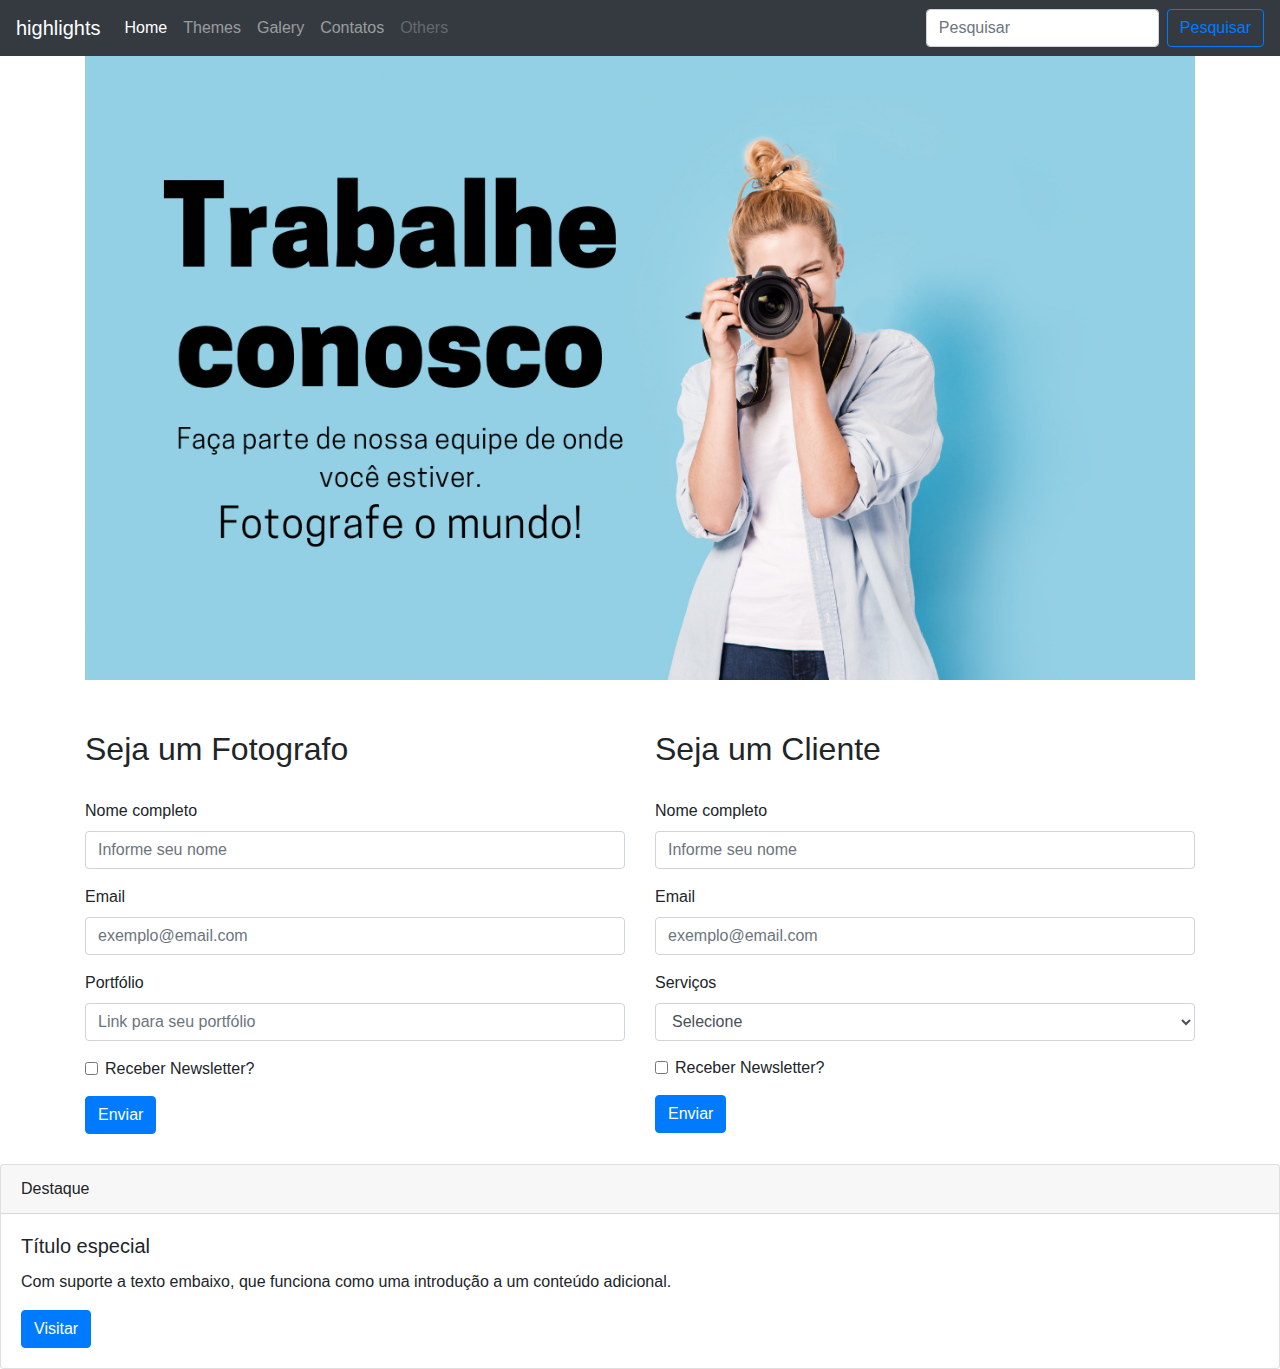
==== contacts.html @ 665ad86c "Primeiro commit" ====
<!DOCTYPE html>
<html lang="pt-br">

<head>
    <meta charset="UTF-8">
    <meta name="viewport" content="width=device-width, initial-scale=1.0">
    <title>Highlights</title>
    <link rel="stylesheet" href="./css/bootstrap.min.css">
</head>

<body>
    <header>
        <nav class="navbar navbar-expand-lg navbar-dark bg-dark">
            <a class="navbar-brand" href="index.html">highlights</a>
            <button class="navbar-toggler" type="button" data-toggle="collapse" data-target="#conteudoNavbarSuportado"
                aria-controls="conteudoNavbarSuportado" aria-expanded="false" aria-label="Alterna navegação">
                <span class="navbar-toggler-icon"></span>
            </button>

            <div class="collapse navbar-collapse" id="conteudoNavbarSuportado">
                <ul class="navbar-nav mr-auto">
                    <li class="nav-item active">
                        <a class="nav-link" href="index.html">Home <span class="sr-only">(página atual)</span></a>
                    </li>
                    <li class="nav-item">
                        <a class="nav-link" href="#">Themes</a>
                    </li>
                    <li class="nav-item">
                        <a class="nav-link" href="#">Galery</a>
                    </li>
                    <li class="nav-item">
                        <a class="nav-link" href="contacts.html">Contatos</a>
                    </li>
                    <!-- <li class="nav-item dropdown">
                        <a class="nav-link dropdown-toggle" href="#" id="navbarDropdown" role="button"
                            data-toggle="dropdown" aria-haspopup="true" aria-expanded="false">
                            Dropdown
                        </a>
                        <div class="dropdown-menu" aria-labelledby="navbarDropdown">
                            <a class="dropdown-item" href="#">Ação</a>
                            <a class="dropdown-item" href="#">Outra ação</a>
                            <div class="dropdown-divider"></div>
                            <a class="dropdown-item" href="#">Algo mais aqui</a>
                        </div> -->
                    </li>
                    <li class="nav-item">
                        <a class="nav-link disabled" href="#">Others</a>
                    </li>
                </ul>
                <form class="form-inline my-2 my-lg-0">
                    <input class="form-control mr-sm-2" type="search" placeholder="Pesquisar" aria-label="Pesquisar">
                    <button class="btn btn-outline-primary my-2 my-sm-0" type="submit">Pesquisar</button>
                </form>
            </div>
        </nav>
    </header>


    <div class="container">
        <img src="./img/background.png" alt="">

        <div class="row">

            <div class="col-sm">
                <h2>Seja um Fotografo</h2>
                <form method="POST" action="/" id="formBoot">
                    <div class="form-group">
                        <label for="nomeBoot">Nome completo</label>
                        <input type="text" class="form-control" id="nomeBoot" name="nomeBoot"
                            placeholder="Informe seu nome">
                    </div>

                    <div class="form-group">
                        <label for="emailBoot">Email</label>
                        <input type="email" class="form-control" id="emailBoot" name="emalBoot"
                            placeholder="exemplo@email.com">
                    </div>



                    <div class="form-group">
                        <label for="linkBoot">Portfólio</label>
                        <input type="text" class="form-control" id="linkBoot" name="linkBoot"
                            placeholder="Link para seu portfólio">
                    </div>
                    <div class="form-check">
                        <input class="form-check-input" type="checkbox" value="" id="defaultCheck1">
                        <label class="form-check-label" for="defaultCheck1">
                          Receber Newsletter?</label>
                      </div>

                    <button type="submit" class="btn btn-primary">Enviar</button>
                </form>
            </div>

            <div class="col-sm">
                <h2>Seja um Cliente</h2>
                <form method="POST" action="/" id="formBoot">
                    <div class="form-group">
                        <label for="nomeBoot">Nome completo</label>
                        <input type="text" class="form-control" id="nomeBoot" name="nomeBoot"
                            placeholder="Informe seu nome">
                    </div>

                    <div class="form-group">
                        <label for="emailBoot">Email</label>
                        <input type="email" class="form-control" id="emailBoot" name="emalBoot"
                            placeholder="exemplo@email.com">
                    </div>

                    <div class="serv">
                        <label for="planosBoot">Serviços</label>
                        <select class="form-control" id="planosBoot" name="planosBoot">
                            <option selected>Selecione</option>
                            <option value="1">Planos anuais</option>
                            <option value="2">Unico serviço</option>
                        </select>
                    </div>
                    <div class="form-check">
                        <input class="form-check-input" type="checkbox" value="" id="defaultCheck1">
                        <label class="form-check-label" for="defaultCheck1">
                          Receber Newsletter?</label>
                      </div>

                    <button type="submit" class="btn btn-primary">Enviar</button>

                </form>
            </div>

        </div>
        <!--row-->
    </div>
    <!--container-->

    <footer>
        <div class="card">
            <div class="card-header">
                Destaque
            </div>
            <div class="card-body">
                <h5 class="card-title">Título especial</h5>
                <p class="card-text">Com suporte a texto embaixo, que funciona como uma introdução a um conteúdo
                    adicional.</p>
                <a href="#" class="btn btn-primary">Visitar</a>
            </div>
        </div>
    </footer>

    <script src="./js/jquery-3.5.1.min.js"></script>
    <script src="./js/popper.min.js"></script>
    <script src="./js/bootstrap.min.js"></script>
</body>

</html>
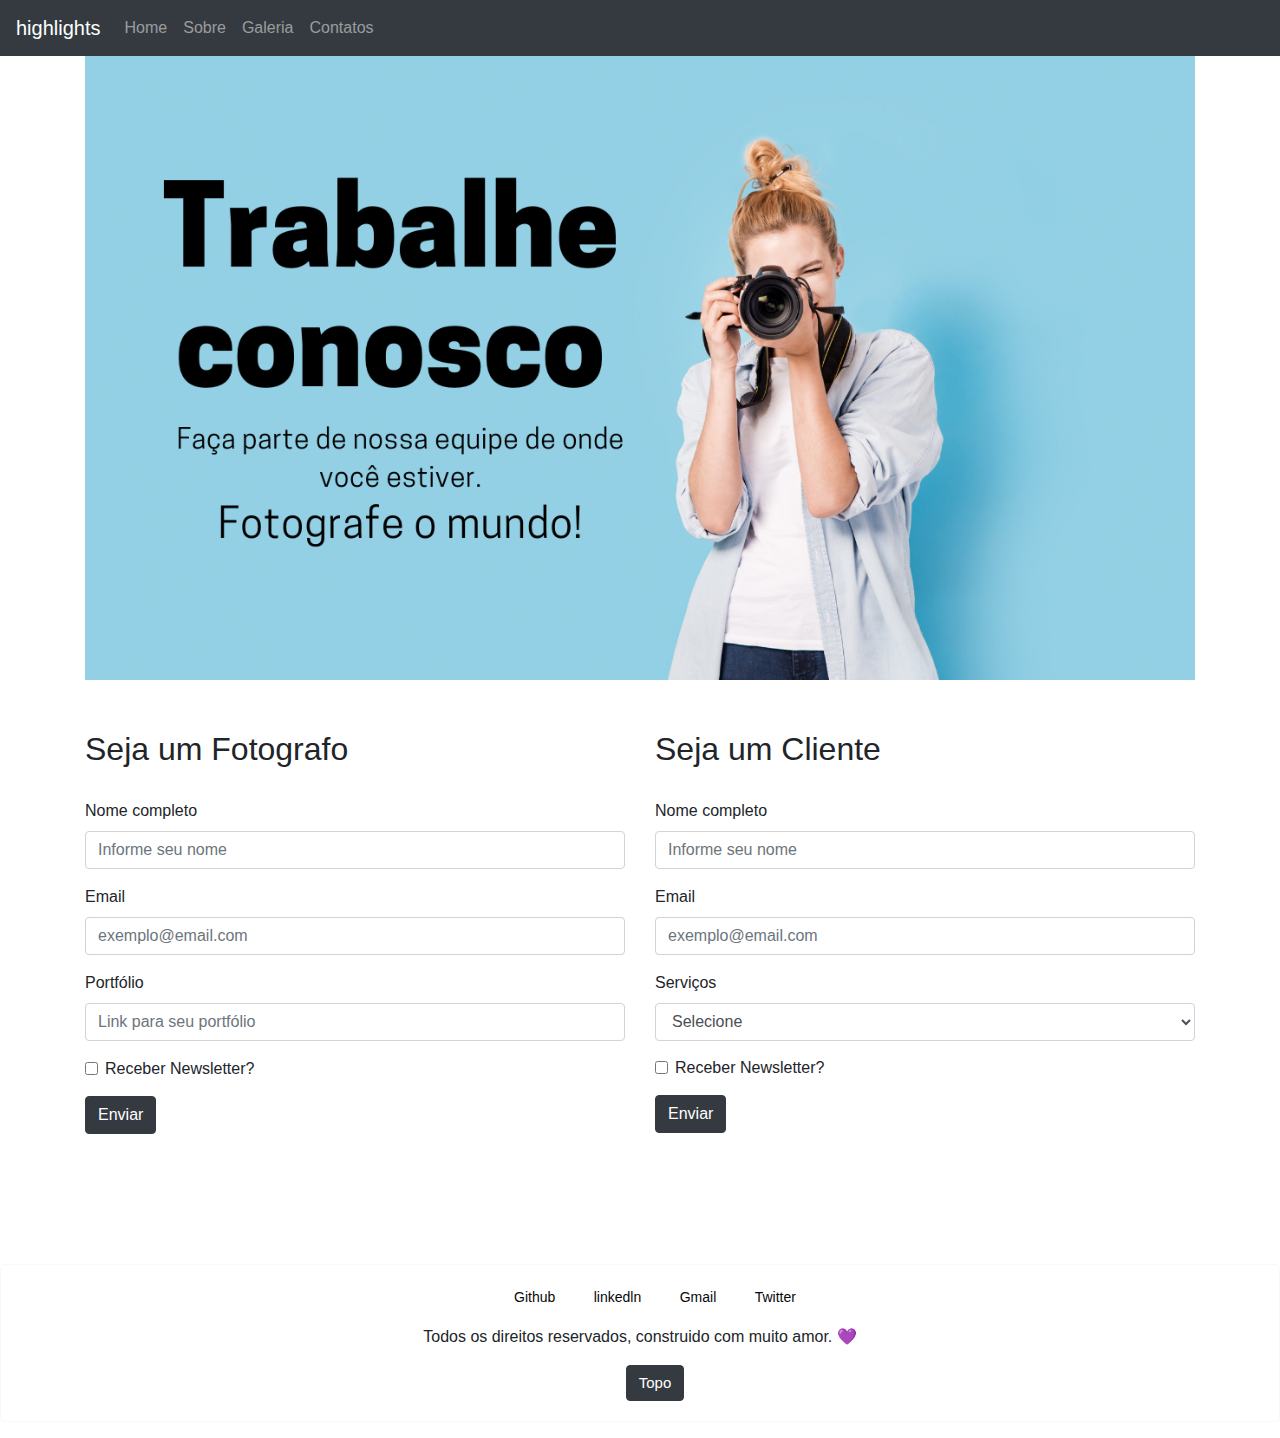
==== commit 26aaa07d: "adicionando conteudo" ====
--- a/contacts.html
+++ b/contacts.html
@@ -19,38 +19,19 @@
 
             <div class="collapse navbar-collapse" id="conteudoNavbarSuportado">
                 <ul class="navbar-nav mr-auto">
-                    <li class="nav-item active">
-                        <a class="nav-link" href="index.html">Home <span class="sr-only">(página atual)</span></a>
+                    <li class="nav-item">
+                        <a class="nav-link" href="index.html">Home</a>
                     </li>
                     <li class="nav-item">
-                        <a class="nav-link" href="#">Themes</a>
+                        <a class="nav-link" href="#">Sobre</a>
                     </li>
                     <li class="nav-item">
-                        <a class="nav-link" href="#">Galery</a>
+                        <a class="nav-link" href="#">Galeria</a>
                     </li>
                     <li class="nav-item">
                         <a class="nav-link" href="contacts.html">Contatos</a>
                     </li>
-                    <!-- <li class="nav-item dropdown">
-                        <a class="nav-link dropdown-toggle" href="#" id="navbarDropdown" role="button"
-                            data-toggle="dropdown" aria-haspopup="true" aria-expanded="false">
-                            Dropdown
-                        </a>
-                        <div class="dropdown-menu" aria-labelledby="navbarDropdown">
-                            <a class="dropdown-item" href="#">Ação</a>
-                            <a class="dropdown-item" href="#">Outra ação</a>
-                            <div class="dropdown-divider"></div>
-                            <a class="dropdown-item" href="#">Algo mais aqui</a>
-                        </div> -->
-                    </li>
-                    <li class="nav-item">
-                        <a class="nav-link disabled" href="#">Others</a>
-                    </li>
                 </ul>
-                <form class="form-inline my-2 my-lg-0">
-                    <input class="form-control mr-sm-2" type="search" placeholder="Pesquisar" aria-label="Pesquisar">
-                    <button class="btn btn-outline-primary my-2 my-sm-0" type="submit">Pesquisar</button>
-                </form>
             </div>
         </nav>
     </header>
@@ -89,7 +70,7 @@
                           Receber Newsletter?</label>
                       </div>
 
-                    <button type="submit" class="btn btn-primary">Enviar</button>
+                    <button type="submit" class="btn btn-dark">Enviar</button>
                 </form>
             </div>
 
@@ -122,7 +103,7 @@
                           Receber Newsletter?</label>
                       </div>
 
-                    <button type="submit" class="btn btn-primary">Enviar</button>
+                    <button type="submit" class="btn btn-dark">Enviar</button>
 
                 </form>
             </div>
@@ -133,15 +114,21 @@
     <!--container-->
 
     <footer>
-        <div class="card">
-            <div class="card-header">
-                Destaque
-            </div>
+        <div class="card border-light mb-3" style=max-width: 18rem;>
+            
             <div class="card-body">
-                <h5 class="card-title">Título especial</h5>
-                <p class="card-text">Com suporte a texto embaixo, que funciona como uma introdução a um conteúdo
-                    adicional.</p>
-                <a href="#" class="btn btn-primary">Visitar</a>
+
+                <div>
+                    <ul class="social">
+                        <li><a href="https://github.com/wendellbarcelos" target="_blank">Github</a></li>
+                        <li><a href="https://www.linkedin.com/in/wendell-barcelos/" target="_blank">linkedln</a></li>
+                        <li><a href="mailto:wendell_barcelos2@gmail.com" target="_blank">Gmail</a></li>
+                        <li><a href="https://mobile.twitter.com/wendellbarcelo2?s=08" target="_blank">Twitter</a></li>
+                    </ul>
+                </div>
+
+                <p class="card-text">Todos os direitos reservados, construido com muito amor. &#x1F49C</p>
+                <a href="#" class="btn btn-dark back-to-top">Topo</a>
             </div>
         </div>
     </footer>
